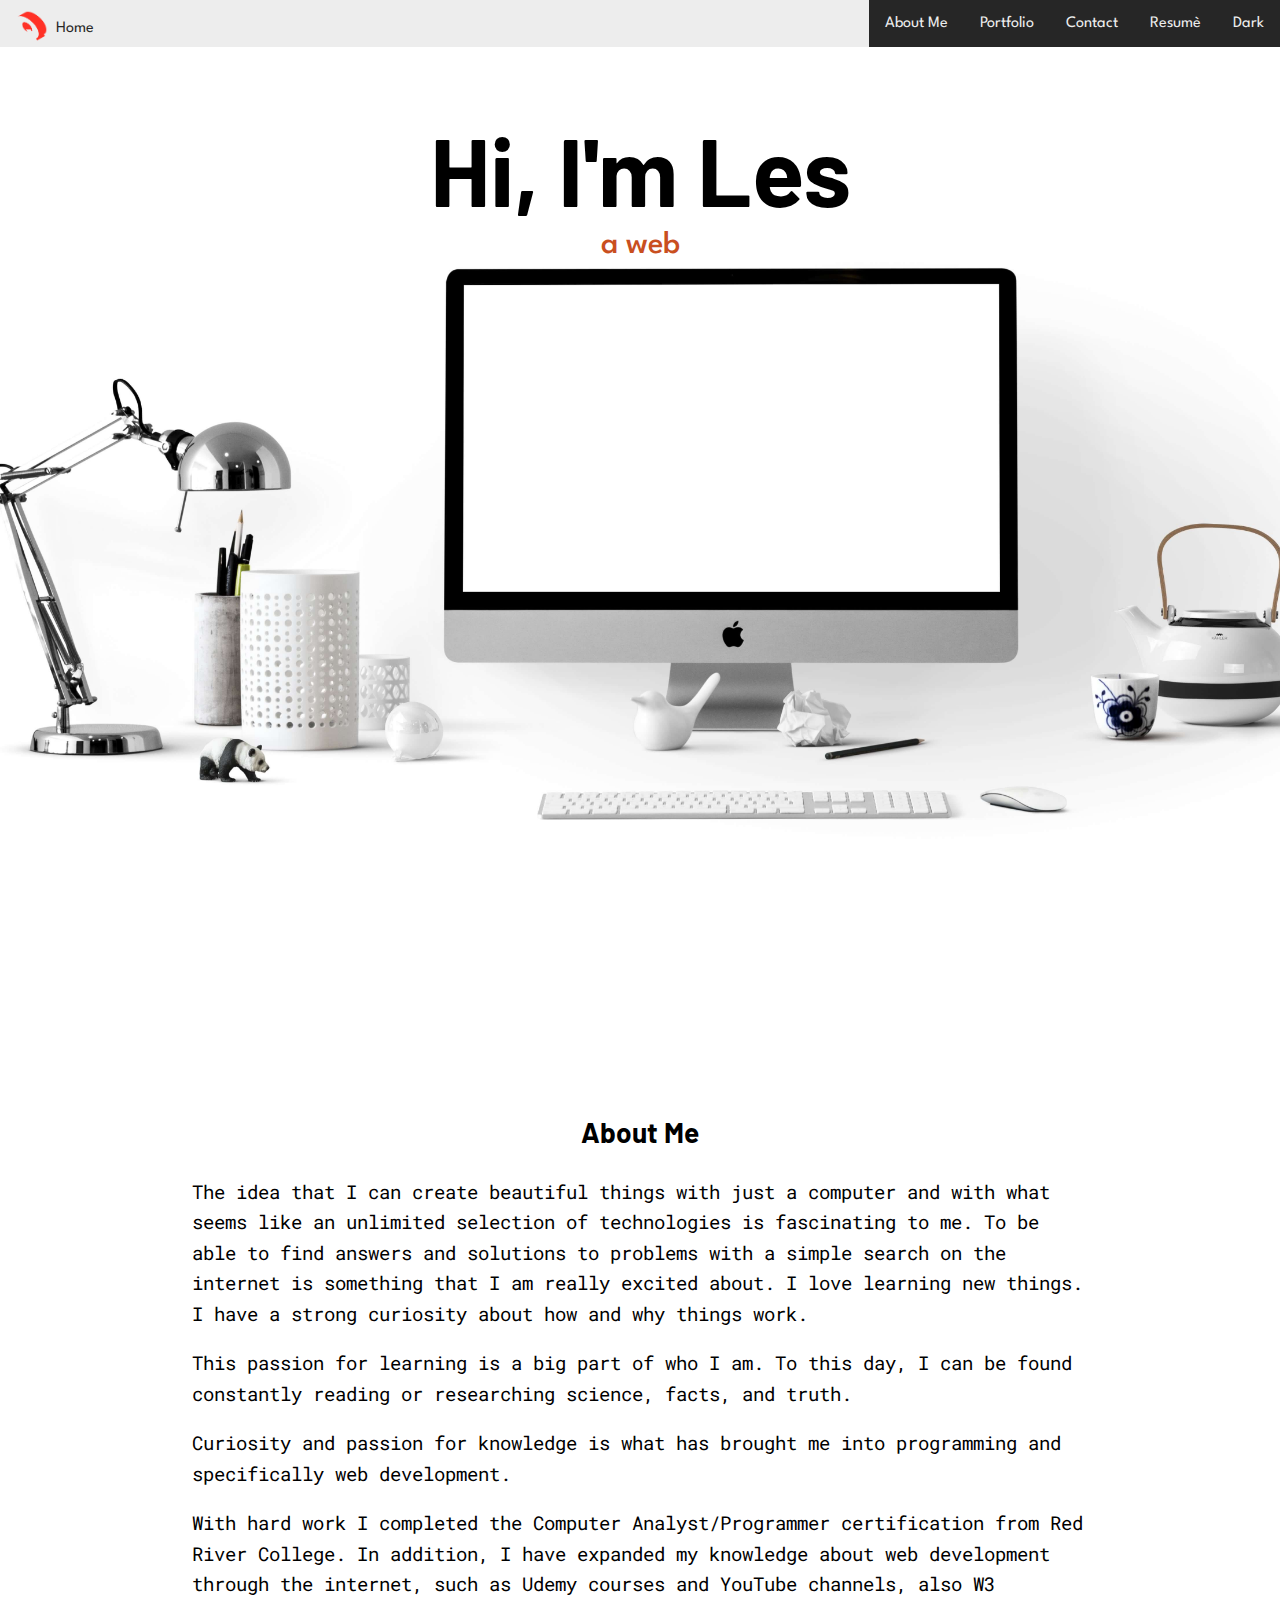
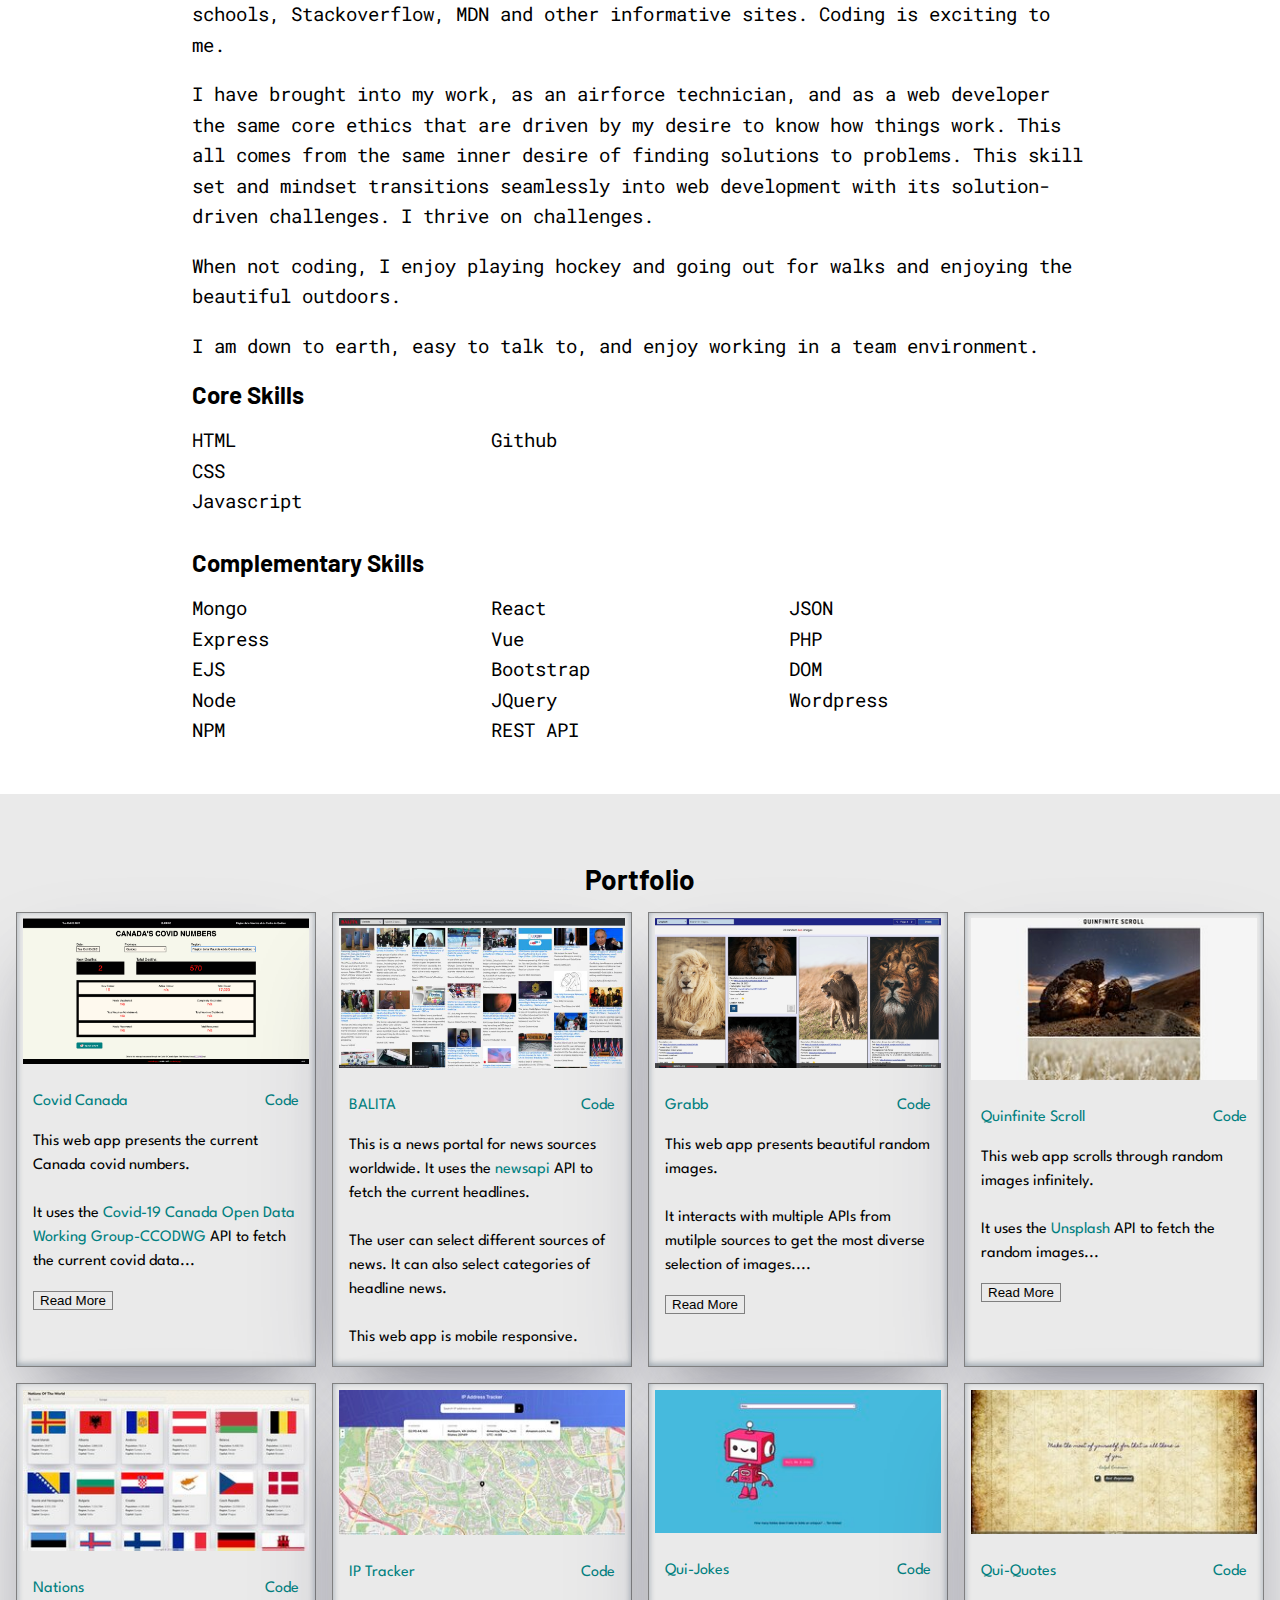
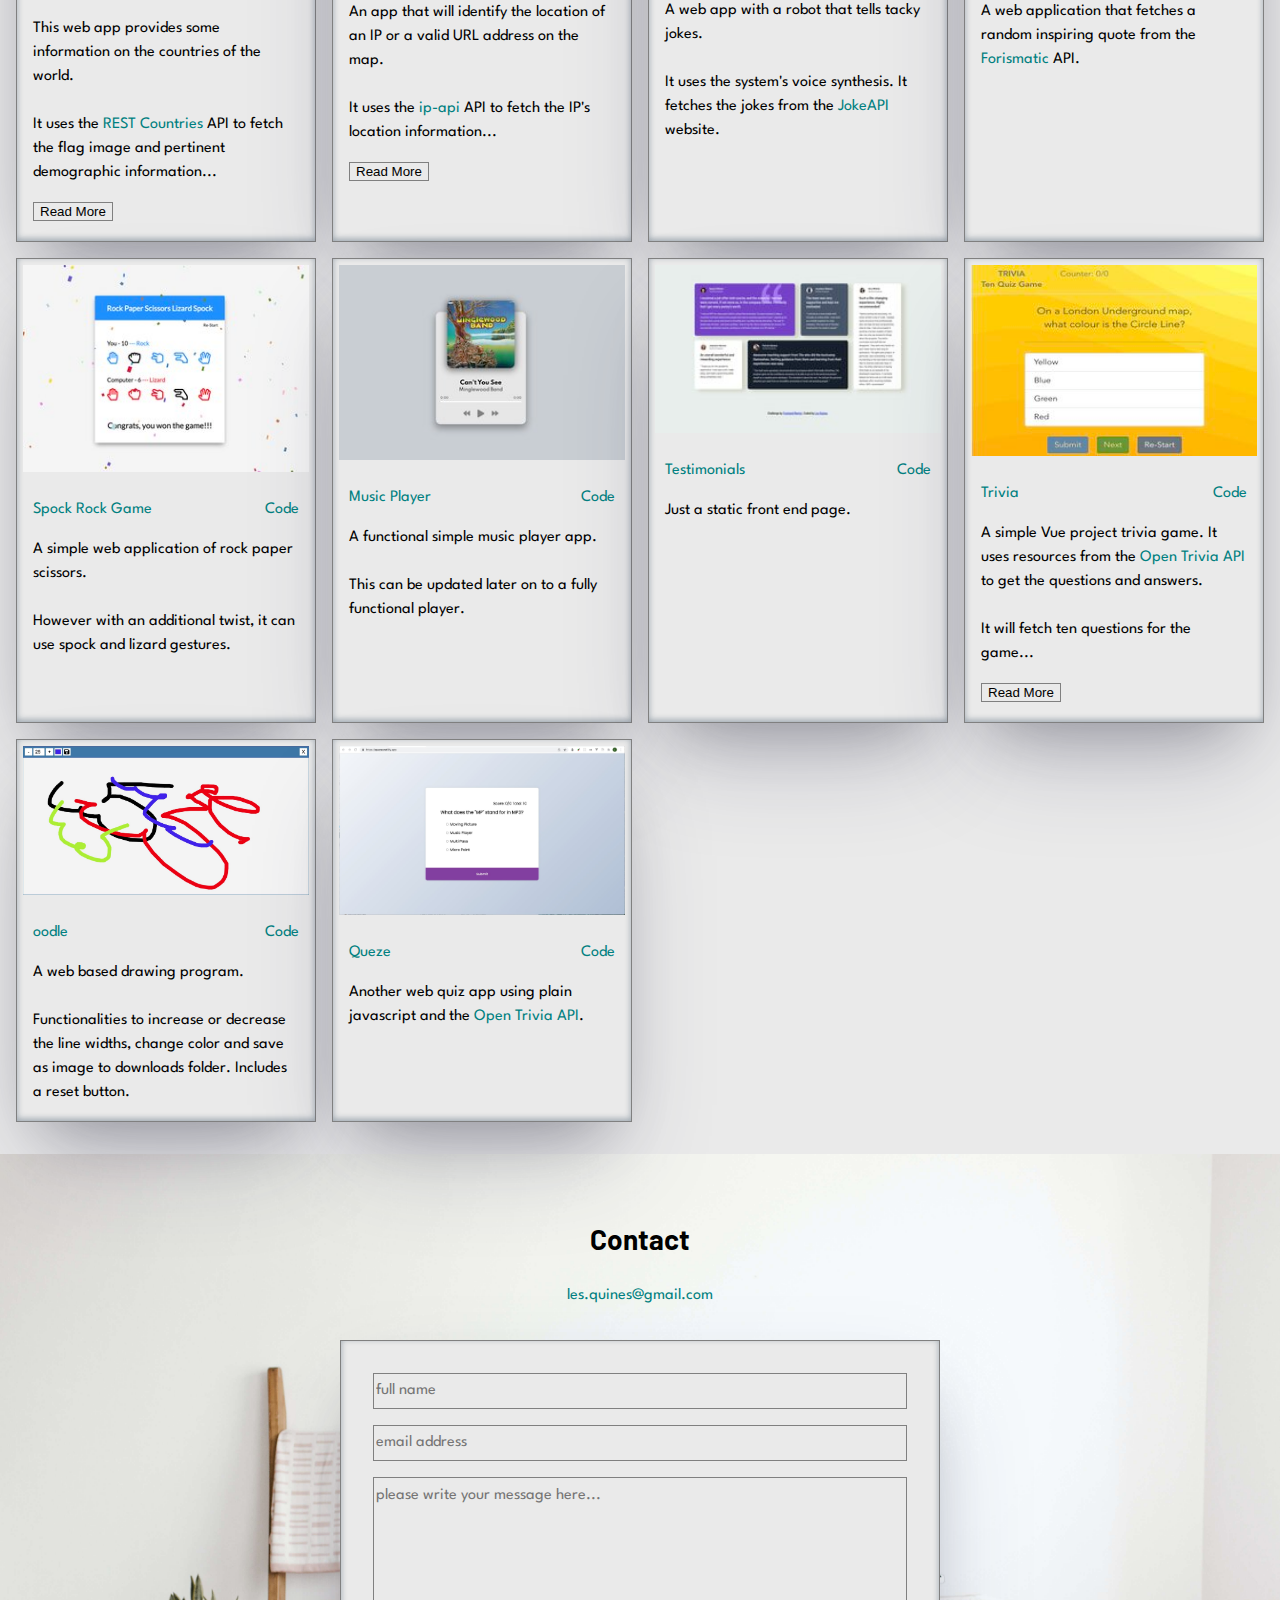
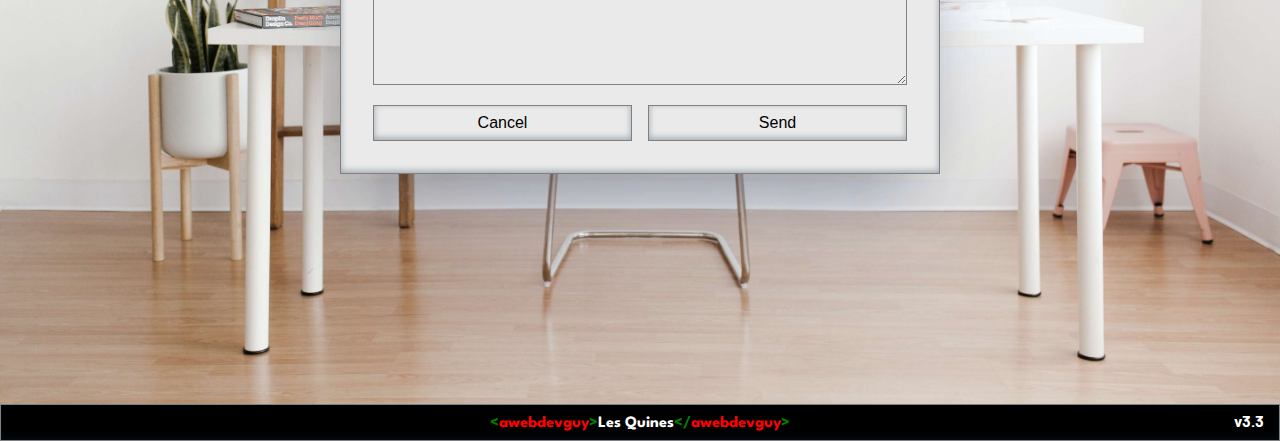
==== index.html @ b068ba43 "Update index.html" ====
<!DOCTYPE html>

<html lang="en">
  <head>
    <meta charset="utf-8">
    <meta name="viewport" content="width=device-width, initial-scale=1">

    <meta name="description" content="About me, Les Quines and my web development projects. Includes links to resume and contact info. There's an option to change themes.">
    <!-- <meta property="og:title" content="Les Quines">
    <meta property="og:type" content="website">
    <meta property="og:url" content="htts://awebdevguy.github.io"> -->
    <!-- <meta property="og:description" content="">
    <meta property="og:image" content=""> -->

    <title>Les Quines</title>
    <link rel="shortcut icon" type="image/x-icon" href="/images/favicon.ico">
    <link rel="preconnect" href="https://fonts.googleapis.com">
    <link rel="preconnect" href="https://fonts.gstatic.com" crossorigin>
    <link href="https://fonts.googleapis.com/css2?family=Barlow+Condensed:wght@100;200;300;400;500;600;700;800;900&family=Barlow+Semi+Condensed:wght@100;200;300;400;500;600;700;800;900&family=Barlow:wght@100;200;300;400;500;600;700;800;900&family=Spartan:wght@100;200;300;400;500;600;700;800;900&display=swap" rel="stylesheet">
    <link href="https://fonts.googleapis.com/css2?family=Roboto+Mono:wght@400;500;700&display=swap" rel="stylesheet">
    <!-- Load an icon library to show a hamburger menu (bars) on small screens -->
    <link rel="stylesheet" href="https://cdnjs.cloudflare.com/ajax/libs/font-awesome/4.7.0/css/font-awesome.min.css">
    <link rel="stylesheet" href="default.css">
    <script src="./theme.js" async defer></script>
  </head>
  <body>
    <nav id="header">
        <!-- <a id="home-link" href="#top" onclick="hideMenu()"><img src="./images/LogoQLargeWhiteBG.png" alt="Logo">Home</a> -->
        <a id="home-link" href="#top" onclick="hideMenu()"><img src="/images/LogoRedBGTransparent.png" alt="Logo">Home</a>

        <div id="menu">
            <a class="menu-item" href="#about" onclick="hideMenu()">About Me</a>
            <a class="menu-item" href="#portfolio" onclick="hideMenu()">Portfolio</a>
            <a class="menu-item" href="#contact" onclick="hideMenu()">Contact</a>
            <a class="menu-item" target="_blank" href="./webdev_resume.pdf" onclick="hideMenu()">Resum&egrave</a>
            <a class="menu-item" id="mode" onclick="toggleMode()">Dark</a>
        </div>

        <!-- "Hamburger menu" / "Bar icon" toggle-->
        <a id="hamburger" href="javascript:void(0);" class="icon" onclick="toggleMenu(event)"><i class="fa fa-bars"></i></a>
    </nav>

    <section class="s1" id="home">
      <div class="main-container">
        
        <div class="greeting-wrapper">
            <!-- <h1 class="s1s3-title">Hi,&#160;&#160;I'm Les Quines</h1> -->
            <h1 id="greeting1" class="title">Hi, I'm Les</h1>
            <p id="greeting2"></p>
          </div>

        <div class="intro-wrapper">

            <!-- <div class="left-column">
                <img class="profile-pic" id="profile-pic" src="images/profile_banff.jpg" alt="profile picture" onclick="changePic(this)">
                <p id="pic-text" style="text-align: center; margin-top: .5rem; font-size: .75rem;" >Banff</p>
            </div> -->

            <!-- <div class="right-column">
                <div id="preview">
                    <h3>Who I Am</h3>
                    <p>I am a veteran of the Canadian Air Force. An aircraft technician in my past life.</p>
                    <h3>What I Do</h3>
                    <p>I do beautiful websites.</p>
                </div>           
            </div> -->

        </div>
      </div>
    </section>

    <section class="s2" id="about">
      <div class="main-container">
        <div class="about-wrapper">

            <h3 class="section-title">About Me</h3>
            <div id="about-me">
                <p class="aboutme">The idea that I can create beautiful things with just a computer and with what seems like an unlimited selection of technologies is fascinating to me. To be able to find answers and solutions to problems with a simple search on the internet is something that I am really excited about. I love learning new things. I have a strong curiosity about how and why things work.</p>
                <p class="aboutme">This passion for learning is a big part of who I am. To this day, I can be found constantly reading or researching science, facts, and truth.</p>
                <p class="aboutme">Curiosity and passion for knowledge is what has brought me into programming and specifically web development.</p>
                <p class="aboutme">With hard work I completed the Computer Analyst/Programmer certification from Red River College. In addition, I have expanded my knowledge about web development through the internet, such as Udemy courses and YouTube channels, also W3 schools, Stackoverflow, MDN and other informative sites. Coding is exciting to me.</p>
                <p class="aboutme">I have brought into my work, as an airforce technician, and as a web developer the same core ethics that are driven by my desire to know how things work. This all comes from the same inner desire of finding solutions to problems. This skill set and mindset transitions seamlessly into web development with its solution-driven challenges. I thrive on challenges.</p>
                <p class="aboutme">When not coding, I enjoy playing hockey and going out for walks and enjoying the beautiful outdoors.</p>
                <p class="aboutme">I am down to earth, easy to talk to, and enjoy working in a team environment.</p>
            </div>

            <div id="competency-wrapper">
                <div id="core-skills-wrapper">
                    <h4 class="skills-title">Core Skills</h4>

                    <div id="core-skills">
                        <ul>
                            <li>HTML</li>
                            <li>CSS</li>
                            <li>Javascript</li>
                        </ul>
                        <ul>
                            <li>Github</li>
                        </ul>
                        <ul>

                        </ul>
                    </div>
                </div>

                <div id="familiarities-wrapper">
                    <h4 class="skills-title">Complementary Skills</h4>
        
                    <div id="familiarities">
                        <ul>
                            <li>Mongo</li>
                            <li>Express</li>
                            <li>EJS</li>
                            <li>Node</li>
                            <li>NPM</li>
                        </ul>
                        <ul>
                            <li>React</li>
                            <li>Vue</li>
                            <li>Bootstrap</li>
                            <li>JQuery</li>
                            <li>REST API</li>
                        </ul>
                        <ul>
                            <li>JSON</li>
                            <li>PHP</li>
                            <li>DOM</li>
                            <li>Wordpress</li>
                        </ul>
                    </div>
                </div>
            </div>

            <div class="social-links">
                
            </div>
        </div>
      </div>
    </section>

    <section class="s3" id="portfolio">
      <div class="main-container">
          <h3 style="margin-bottom: 1rem;" class="section-title s1s3-title">Portfolio</h3>
            <div id="projects-wrapper">

              <div class="project">
                <div class="image-container">
                    <a class="img-link" target="_blank" href="https://covidcanada.netlify.app/"><img class="proj-image" src="./images/covidcanada.jpg" alt="image"></a>
                </div>

                <div class="proj-title">
                    <p class="proj-name"><a target="_blank" href="https://covidcanada.netlify.app/">Covid Canada</a></p>
                    <p><a target="_blank" href="https://github.com/awebdevguy/covidcanada">Code</a></p>
                </div>
                
                <p class="proj-desc">This web app presents the current Canada covid numbers.<br><br> It uses the <a target="_blank" href="https://opencovid.ca/api/">Covid-19 Canada Open Data Working Group-CCODWG</a> API to fetch the current covid data<span id="dots0">...</span><span class="more" id="more0">.<br><br> It initially loads the summary for all of Canada. The user can then select individual provinces. And also individual health regions in those provinces.<br><br> This web app is mobile responsive.</span></p>
                <p class="proj-readmore"><button class="read-more-btn" id="btn0" onclick="readMore('0')">Read More</button></p>
              </div>

              <div class="project">
                <div class="image-container">
                    <a class="img-link" target="_blank" href="https://balita.netlify.app/"><img class="proj-image" src="./images/balita.jpg" alt="image"></a>
                </div>

                <div class="proj-title">
                    <p class="proj-name"><a target="_blank" href="https://balita.netlify.app/">BALITA</a></p>
                    <p><a target="_blank" href="https://github.com/awebdevguy/news">Code</a></p>
                </div>
                
                <p class="proj-desc">This is a news portal for news sources worldwide. It uses the <a target="_blank" href="https://newsapi.org/">newsapi</a> API to fetch the current headlines.<br><br> The user can select different sources of news. It can also select categories of headline news.<br><br> This web app is mobile responsive.</p>
              </div>

              <div class="project">
                <div class="image-container">
                    <a class="img-link" target="_blank" href="https://grabb.netlify.app/"><img class="proj-image" src="./images/ScreenGrabb.jpg" alt="image"></a>
                </div>

                <div class="proj-title">
                    <p class="proj-name"><a target="_blank" href="https://grabb.netlify.app/">Grabb</a></p>
                    <p><a target="_blank" href="https://github.com/awebdevguy/grabb">Code</a></p>
                </div>
                
                <p class="proj-desc">This web app presents beautiful random images.<br><br> It interacts with multiple APIs from mutilple sources to get the most diverse selection of images.<span id="dots1">...</span><span class="more" id="more1">.<br><br> It initially fetches a random set of images. It will take in any search criteria and presents those images. The search criteria is saved for subsequent use. It uses pagination to get additional images from the end point. It currently uses APIs from <a href="https://unsplash.com">Unsplash</a>, <a href="https://pexels.com">Pexels</a> and <a href="https://pixabay.com">Pixabay</a>.<br><br> This web app is mobile responsive.</span></p>
                <p class="proj-readmore"><button class="read-more-btn" id="btn1" onclick="readMore('1')">Read More</button></p>
              </div>

              <div class="project">
                <div class="image-container">
                    <a class="img-link" target="_blank" href="https://quinfinite.web.app/"><img class="proj-image" src="./images/ScreenQuinfinite.jpg" alt="image"></a>
                </div>

                <div class="proj-title">
                    <p class="proj-name"><a target="_blank" href="https://quinfinite.web.app/">Quinfinite Scroll</a></p>
                    <p><a target="_blank" href="https://github.com/awebdevguy/quinfinite">Code</a></p>
                </div>
                
                <p class="proj-desc">This web app scrolls through random images infinitely.<br><br> It uses the <a target="_blank" href="https://unsplash.com/">Unsplash</a> API to fetch the random images<span id="dots2">...</span><span class="more" id="more2">.<br><br> It initially loads 5 images and as you scroll down and nears the bottom of the scrollbar, an event is triggered and it will load an additional 30 images.<br><br> Again this process can continue on indefinitely.</span></p>
                <p class="proj-readmore"><button class="read-more-btn" id="btn2" onclick="readMore('2')">Read More</button></p>
                </div>

                <div class="project">
                    <div class="image-container">
                        <a class="img-link" target="_blank" href="https://awebdevguy.github.io/nations/"><img class="proj-image" src="./images/ScreenNationsLight.jpg" alt="image"></a>
                    </div>
                    
                    <div class="proj-title">
                        <p class="proj-name"><a target="_blank" href="https://awebdevguy.github.io/nations/">Nations</a></p>
                        <p><a target="_blank" href="https://github.com/awebdevguy/nations">Code</a></p>
                    </div>
                    
                    <p class="proj-desc">This web app provides some information on the countries of the world.<br><br> It uses the <a target="_blank" href="https://restcountries.com/">REST Countries</a> API to fetch the flag image and pertinent demographic information<span id="dots3">...</span><span class="more" id="more3">.<br><br> It has a dropdown selector for loading different regions of the world. It also has a search capability that scrolls up or down to an individual country.<br><br> An option for light or dark theme is available.<br><br> React was used to code this app.</span></p>
                    <p class="proj-readmore"><button class="read-more-btn" id="btn3" onclick="readMore('3')">Read More</button></p>
                </div>

                <div class="project">
                    <div class="image-container">
                        <a class="img-link" target="_blank" href="https://ip-tracker-lquines.vercel.app/"><img class="proj-image" src="./images/ScreenIpTracker.jpg" alt="image"></a>
                    </div>
                    
                    <div class="proj-title">
                        <p class="proj-name"><a target="_blank" href="https://ip-tracker-lquines.vercel.app/">IP Tracker</a></p>
                        <p><a target="_blank" href="https://github.com/awebdevguy/iptracker">Code</a></p>
                    </div>
                    
                    <p class="proj-desc">An app that will identify the location of an IP or a valid URL address on the map.<br><br> It uses the <a target="_blank" href="https://ip-api.com/">ip-api</a> API to fetch the IP's location information<span id="dots4">...</span><span class="more" id="more4">.<br><br> The IP address, location, timezone and the ISP name is shown. The <a href="https://www.openstreetmap.org/">OSM</a> API is used to fetch and pinpoint the latitude and longitude on the OSM map.</span></p>
                    <p class="proj-readmore"><button class="read-more-btn" id="btn4"
                    onclick="readMore('4')">Read More</button></p>
                </div>

                <div class="project">
                    <div class="image-container">
                        <a class="img-link" target="_blank" href="https://awebdevguy.github.io/quijokes/"><img class="proj-image" src="./images/ScreenQuijokes.jpg" alt="image"></a>
                    </div>
                    
                    <div class="proj-title">
                        <p class="proj-name"><a target="_blank" href="https://awebdevguy.github.io/quijokes/">Qui-Jokes</a></p>
                        <p><a target="_blank" href="https://github.com/awebdevguy/quijokes/">Code</a></p>
                    </div>
                    
                    <p class="proj-desc">A web app with a robot that tells tacky jokes.<br><br> It uses the system's voice synthesis. It fetches the jokes from the <a href="https://sv443.net/jokeapi/v2/">JokeAPI</a> website.</p>
                </div>

                <div class="project">
                    <div class="image-container">
                        <a class="img-link" target="_blank" href="https://qui-quotes.web.app/"><img class="proj-image" src="./images/ScreenQuiquotes.jpg" alt="image"></a>
                    </div>

                    <div class="proj-title">
                        <p class="proj-name"><a target="_blank" href="https://qui-quotes.web.app/">Qui-Quotes</a></p>
                        <p><a target="_blank" href="https://github.com/awebdevguy/quiquotes/">Code</a></p>
                    </div>
                    
                    <p class="proj-desc">A web application that fetches a random inspiring quote from the <a target="_blank" href="https://forismatic.com/en">Forismatic</a> API.</p>
                </div>

                <div class="project">
                    <div class="image-container">
                        <a class="img-link" target="_blank" href="https://awebdevguy.github.io/spock-rock-game/"><img class="proj-image" src="./images/ScreenRockPaper.jpg" alt="image"></a>
                    </div>

                    <div class="proj-title">
                        <p class="proj-name"><a target="_blank" href="https://awebdevguy.github.io/spock-rock-game/">Spock Rock Game</a></p>
                        <p><a target="_blank" href="https://github.com/awebdevguy/spock-rock-game">Code</a></p>
                    </div>
                    
                    <p class="proj-desc">A simple web application of rock paper scissors.<br><br> However with an additional twist, it can use spock and lizard gestures.
                </div>

                <div class="project">
                    <div class="image-container">
                        <a class="img-link" target="_blank" href="https://awebdevguy.github.io/musicplayer/"><img class="proj-image" src="./images/ScreenMusicplayer.jpg" alt="image"></a>
                    </div>

                    <div class="proj-title">
                        <p class="proj-name"><a target="_blank" href="https://awebdevguy.github.io/musicplayer/">Music Player</a></p>
                        <p><a target="_blank" href="https://github.com/awebdevguy/musicplayer/">Code</a></p>
                    </div>
                    
                    <p class="proj-desc">A functional simple music player app.<br><br> This can be updated later on to a fully functional player.
                </div>

                <div class="project">
                    <div class="image-container">
                        <a class="img-link" target="_blank" href="https://frontendmentor-testimonials.vercel.app/"><img class="proj-image" src="./images/ScreenTestimonials.jpg" alt="image"></a>
                    </div>

                    <div class="proj-title">
                        <p class="proj-name"><a target="_blank" href="https://frontendmentor-testimonials.vercel.app/">Testimonials</a></p>
                        <p><a target="_blank" href="https://github.com/awebdevguy/frontendmentor-testimonials/">Code</a></p>
                    </div>
                   
                    <p class="proj-desc">Just a static front end page.
                </div>

                <div class="project">
                    <div class="image-container">
                        <a class="img-link" target="_blank" href="https://awebdevguy.github.io/trivia/"><img class="proj-image" src="./images/ScreenTrivia.jpg" alt="image"></a>
                    </div>

                    <div class="proj-title">
                        <p class="proj-name"><a target="_blank" href="https://awebdevguy.github.io/trivia/">Trivia</a></p>
                        <p><a target="_blank" href="https://github.com/awebdevguy/trivia/">Code</a></p>
                    </div>
                    
                    <p class="proj-desc">A simple Vue project trivia game. It uses resources from the <a target="_blank" href="https://opentdb.com/api_config.php"> Open Trivia API</a> to get the questions and answers. <br><br> It will fetch ten questions for the game<span id="dots4">...</span><span class="more" id="more4">.  The restart button is used to reload the page to start a new game. <br><br> This is my first Vue project. Currently fetches random questions. Specific categories will be added in the future.</span></p>
                    <p class="proj-readmore"><button class="read-more-btn" id="btn4"
                    onclick="readMore('4')">Read More</button></p>
                </div>

                <div class="project">
                  <div class="image-container">
                      <a class="img-link" target="_blank" href="https://oodle.netlify.app/"><img class="proj-image" src="./images/ScreenOodle.jpg" alt="image"></a>
                  </div>

                  <div class="proj-title">
                      <p class="proj-name"><a target="_blank" href="https://oodle.netlify.app/">oodle</a></p>
                      <p><a target="_blank" href="https://github.com/awebdevguy/drawing/">Code</a></p>
                  </div>
                  
                  <p class="proj-desc">A web based  drawing program. <br><br>
                    Functionalities to increase or decrease the line widths, change color and save as image to downloads folder. Includes a reset button.</p>
              </div>

              <div class="project">
                <div class="image-container">
                    <a class="img-link" target="_blank" href="https://queze.netlify.app/"><img class="proj-image" src="./images/ScreenQueze.jpg" alt="image"></a>
                </div>

                <div class="proj-title">
                    <p class="proj-name"><a target="_blank" href="https://queze.netlify.app/">Queze</a></p>
                    <p><a target="_blank" href="https://github.com/awebdevguy/quiz/">Code</a></p>
                </div>
                
                <p class="proj-desc">Another web quiz app using plain javascript and the <a target="_blank" href="https://opentdb.com/">Open Trivia API</a>.</p>
            </div>
          </div>
      </div>
    </section>

    <section class="s4" id="contact">
        <div class="main-container">
            <h3 id="contact-title" class="section-title">Contact</h3>
            <div id="email-link-container">
                <p style="text-align: center; margin: 0;"><a id="email-link" href="mailto:les.quines@gmail.com?subject=Contact Requested">les.quines@gmail.com</a></p>
            </div>

            <!-- Using https://formsubmit.co to send contact email back to me -->
            <form id="contact-form" action="f758328fee5823c9d9bf4a42be9495d4" method="POST">
              <input type="hidden" name="_subject" value="Contact Submission!">
              <input type="hidden" name="_autoresponse" value="Thank you for contacting me. I will respond to your request shortly.">
              <input type="hidden" name="_next" value="https://awebdevguy.github.io/thanks.html">
                <input id="name" class="input-field" type="text" name="name" required placeholder="full name">
                <input id="email" class="input-field" type="email" name="email" required placeholder="email address">
                <textarea id="message" class="input-field" type="text" name="message" required placeholder="please write your message here..."></textarea>
                <div id="btn-wrapper">
                    <button class="contact-btn" id="cancel-btn" type="button" onclick="resetContactForm()">Cancel</button>
                    <button class="contact-btn" id="submit-btn" type="submit">Send</button>
                </div>
            </form>
        </div>
    </section>

    <footer><h6 id="footer"><a id="footer-link" target="_blank" href="https://github.com/awebdevguy"><mark class="green">&lt;</mark><mark class="red">awebdevguy</mark><mark class="green">&gt;</mark><mark class="white">Les Quines</mark><mark class="green">&lt;/</mark><mark class="red">awebdevguy</mark><mark class="green">&gt;</mark></a><mark id="version" class="white">v3.3</mark></h6></footer>
    
    <script src="./functions.js"></script>
    <script>
        // prevents form resubmition on page refresh.
        if ( window.history.replaceState ) {
          window.history.replaceState( null, null, window.location.href );
        }
    </script>
  </body>
</html>
---- default.css ----
:root {
    --mainColor: #eaeaea;
    --secondaryColor: #fff;

    --mainText: black;
    --secondaryText: #4b5156;

    --emailAddressColor: teal;
    --linkColor: teal;

    --boxBGColor: #eaeaea;

    --box-shadow: rgba(50, 50, 93, 0.25) 0px 50px 100px -20px, rgba(0, 0, 0, 0.3) 0px 30px 60px -30px, rgba(10, 37, 64, 0.35) 0px -2px 6px 0px inset;
    --border: 1px solid gray;
    --background1: var(--mainColor);
    --background2: var(--secondaryColor);

    --s1s3-title-color: black;
    --headTextColor: var(--mainColor);
    --headFootBGColor: black;
    --headHoverColor: var(--background1);
    --headHoverTextColor: black;

    --s4-background: url('/images/pexels-office.jpg');
}

.dark-mode {
    --mainText: var(--mainColor);

    --emailAddressColor: rgb(240, 243, 46);
    --linkColor: rgb(240, 243, 46);

    --boxBGColor: black;
    --boxTextColor: var(--mainColor);

    --box-shadow: none;
    --border-radius: none;
    --border: 1px solid #c1c1c1;
    --background1: url("./images/Slanted-Gradient.svg");
    --background2: url("./images/Slanted-Gradient.svg");

    --s1s3-title-color: var(--mainColor);
    --headTextColor: var(--mainColor);
    --headHoverColor: rgb(159, 0, 10);
    --headHoverTextColor: var(--mainColor);

    --s4-background: var(--background1);
}

.bright-mode {
    --mainColor: #eaeaea;
    --secondaryColor: #fff;

    --mainText: black;
    --secondaryText: #4b5156;

    --emailAddressColor: teal;
    --linkColor: teal;

    --boxBGColor: transparent;
    --boxTextColor: black;

    --box-shadow: rgba(50, 50, 93, 0.25) 0px 50px 100px -20px, rgba(0, 0, 0, 0.3) 0px 30px 60px -30px, rgba(10, 37, 64, 0.35) 0px -2px 6px 0px inset;
    --border: 1px solid gray;
    --background1: url("./images/Liquid-Cheese.svg");
    --background2: url("./images/Liquid-Cheese.svg");

    --s1s3-title-color: black;
    --headTextColor: var(--mainColor);
    --headFootBGColor: black;
    --headHoverColor: rgb(255, 187, 44);
    --headHoverTextColor: black;
}

* {
    box-sizing: border-box;
}

body {
    width: 100%;
    padding: 0;
    margin: 0;
    background: var(--background);
    background-size: cover;
}

a,
p,
/* li, */
span,
label,
input,
textarea {
    color: var(--mainText);
    font-family: 'Spartan', sans-serif;
}

p {
    font-weight: 400;
    line-height: 1.5rem;
    /* padding-bottom: 1rem; */
}

.title {
  color: var(--mainText);
  font-family: 'Barlow', sans-serif;
  /* position: absolute; */
  /* top: 50%; */
  margin: auto;
  padding-top: 3rem;
  /* font-size: 4rem; */
}

h2,
h3,
h4,
h5,
h6,
strong {
    color: var(--mainText);
    font-family: 'Barlow', sans-serif;
}

a {
    text-decoration: none;
    color: var(--linkColor);
}

ul {
    list-style: none;
}

h1 {
    font-size: 56px;
}

h2 {
    font-size: 36px;
}

h3 {
    font-size: 28px;
}

h4 {
    font-size: 24px;
}

h5 {
    font-size: 20px;
}

h6 {
    font-size: 16px;
}

/* Style the navigation menu */
#header {
    overflow:hidden;
    background-color: var(--headFootBGColor);
    position: sticky;
    top: 0;
    z-index: 10;
    opacity: 0.85;
    /* border: var(--border); */
    /* box-shadow: var(--box-shadow); */
}

#header img {
    border: none;
    height: 2rem;
    padding: 0 .5rem 0 1rem;
    position: relative;
    top: 10px;
}

#header #home-link {
    flex-grow: 1;
    padding: 0;
}
  
/* Style navigation menu links */
#header a {
    color: var(--mainColor);
    padding: 1rem;
    text-decoration: none;
    font-size: 1rem;
    display: block;
}

/* Style the hamburger menu */
#header a.icon {
    display: block;
    position: absolute;
    right: 0;
    top: 0;
}

/* Add a background color on mouse-over */
#header a:hover {
    background-color: var(--headHoverColor);
    color: var(--headHoverTextColor);
    cursor: pointer;

}

#home {
    background: url('/images/pexels-desk.jpg');
    background-repeat: no-repeat;
    background-size: cover;
    /* background-position: center center; */
    height: 1000px;
}

.s3 {
    background: var(--background1);
}

/* .s2, .s4 {
    background: var(--background2);
} */

.s2 {
  background: var(--background2);
}

.s4 {

  /* background: url('/images/pexels-office.jpg'); */
  background: var(--s4-background);
  background-repeat: no-repeat;
  background-size: cover;
  /* background-position: center center; */
  height: 850px;
}

.s1, .s2, .s3, .s4 {
    background-repeat: no-repeat;
    background-size: inherit;
    /* padding: 5% 15%; */
    padding: 1rem 0 2rem 0;
}

.s1s3-title, .section-title, .skills-title {
    color: var(--s1s3-title-color);
}

.greeting-wrapper .s1s3-title {
    margin: 0;
}

.section-title{
    text-align: center;
    padding-top: 1.5rem;
}

.main-container {
  width: 100vw;
    /* width: 1200px; */
    height: auto;
    /* height: 100%; */
    margin: auto;
}

.greeting-wrapper {
    display: grid;
    text-align: center;
    align-content: center;
}

#greeting1 {
  font-size: 6rem;
}

#greeting2 {
  margin-top: .5rem;
  font-size: 2rem;
  font-weight: 500;
  color: rgb(201, 79, 31);
}

.about-wrapper {
    padding: 0 15%;
  }
  
  .aboutme, li {
    font-family: 'Roboto Mono', 'sans-serif';
    font-size: 1.2rem;
    font-weight: 400;
    line-height: 1.9rem;
}

.skills-title {
    margin: 0;
    text-align: left;
}

#core-skills-wrapper{
    grid-area: core-skills-wrapper;
}

#core-skills-wrapper ul {
    padding: 0 0 1rem;
}

#familiarities-wrapper{
    grid-area: familiarities-wrapper;
}

#familiarities-wrapper ul{
    padding: 0;
}

#core-skills, #familiarities{
    display: grid;
    grid-template-columns: repeat(auto-fit, minmax(150px, 1fr));
    background-color: transparent;
    border-radius: var(--border-radius);
    line-height: 2rem;
    padding: 1rem 0;
}

#core-skills ul, #familiarities ul {
    margin: 0;
}

#projects-wrapper {
    display: grid;
    /* grid-template-columns: repeat(auto-fit, minmax(280px, 385px)); */
    grid-template-columns: repeat(auto-fit, minmax(280px, 1fr));
    justify-content: center;
    grid-gap: 1rem;
    padding: 0 1rem;
}

.project {
    /* margin: 1rem; */
    border-radius: var(--border-radius);
    box-shadow: var(--box-shadow);
    border: var(--border);
    background-color: var(--boxBGColor);
}

.image-container {
    /* height: 240px; */
    width: 96%;
    margin: 2%;
}

.img-link {
    width: 100%;
    height: 100%;
}

.proj-image {
    width: 100%;
    /* height: 240px; */
    margin: auto;
    object-fit: contain;
    border-top-right-radius: var(--border-radius);
    border-top-left-radius: var(--border-radius);
    border-bottom-right-radius: var(--border-radius);
    border-bottom-left-radius: var(--border-radius);
    border: 0;
}

.proj-title {
    display: flex;
    justify-content: space-between;
    padding: 0 1em;
}

.proj-desc{
    color: var(--boxTextColor);
    padding: 0 1em 1em 1em;
    margin: 0;
}

.proj-readmore{
    padding: 0 1em 1em 1em;
    margin: 0;
}

.more {
    display: none;
}

.read-more-btn {
    color: var(--boxTextColor);
    background-color: var(--boxBGColor);
    border-width: 1px;
    border: var(--border);
    border-radius: var(--border-radius);
}

.read-more-btn:hover {
    border-width: 2px;
    cursor: pointer;
}

/* #contact-title {
  color: var(--s4-title-color);
} */

#email-link {
    color: var(--emailAddressColor);
    /* color: var(--s4-link-color); */
}

#contact-form{
    max-width: 600px;
    display: block;
    margin: 2em auto;
    padding: 2em;
    background-color: var(--boxBGColor);
    border: var(--border);
    box-shadow: var(--box-shadow);
    border-radius: var(--border-radius);
    /* opacity: 0.8; */
}

.input-field{
    width: 100%;
    margin-bottom: 1em;
    background-color: var(--boxBGColor);
    border: var(--border);
    font-size: 1em;
    line-height: 2em;
}

#contact-form label{
    line-height: 1.5em;
}

#contact-form textarea{
    height: 13em;
}

#btn-wrapper {
    display: flex;
}

.contact-btn {
    line-height: 2rem;
    background-color: transparent;
    color: var(--boxTextColor);
    width: 100%;
    border: var(--border);
    border-radius: var(--border-radius);
    box-shadow: var(--box-shadow);
    font-size: 1em;
}

.contact-btn:hover {
    border-width: 2px ;
    cursor: pointer;
}

.contact-btn:active {
    transform: translateY(4px);
}

#cancel-btn {
    margin-right: .5em;
}

#submit-btn {
    margin-left: .5em;
}

footer h6 {
    line-height: 2em;
    position: static;
    bottom: 0;
    width: 100%;
    background-color: var(--headFootBGColor);
    margin: 0;
    text-align: center;
    border-bottom-left-radius: var(--border-radius);
    border-bottom-right-radius: var(--border-radius);
    border: var(--border);
    box-shadow: var(--box-shadow);
}

mark.red {
    color:red;
    background: none;
}

mark.white {
    color:#fff;
    background: none;
}

mark.green {
    color: green;
    background: none;
}

#version {
  position: absolute;
  right: 1rem;
}

@media screen and (max-width: 1200px) {

    .main-container {
        width: 98%;
    }
}

@media screen and (max-width: 800px) {

    #header img {
        padding-left: 1rem;
        top: 7px;
    }

    #header #home-link {
        /* width: 80%; */
        padding-bottom: .5rem;
    }
    
    #header, #menu {
        display: block;
    }

    .menu-item {
        flex-grow: 1;
    }

    .right-column, #preview {
        padding: 0;
    }

    .intro-wrapper{
        display: block;
        grid-template-columns: 1fr;
        grid-template-areas:
            'left-column'
            'right-column';
    }

    #competency-wrapper{
        grid-template-columns: 1fr;
        grid-template-areas:
            'core-skills-wrapper'
            'familiarities-wrapper';
    }

    #core-skills-wrapper, #familiarities-wrapper {
        margin: 0;
    }

    #version {
        display: none;
    }
}

@media screen and (max-width: 400px) {

    .title {
      padding-top: 0;
      font-size: 3rem;
    }

    .s1, .s2, .s3, .s4 {
        padding: 2rem 1rem 1rem;
    }

    .s1, .s4 {
      height: auto;
    }

    .about-wrapper {
        padding: 0;
    }

    .project {
      margin: .5rem 0;
    }

    #contact-form {
        margin-top: 1rem;
        padding: 1rem;
    }
}
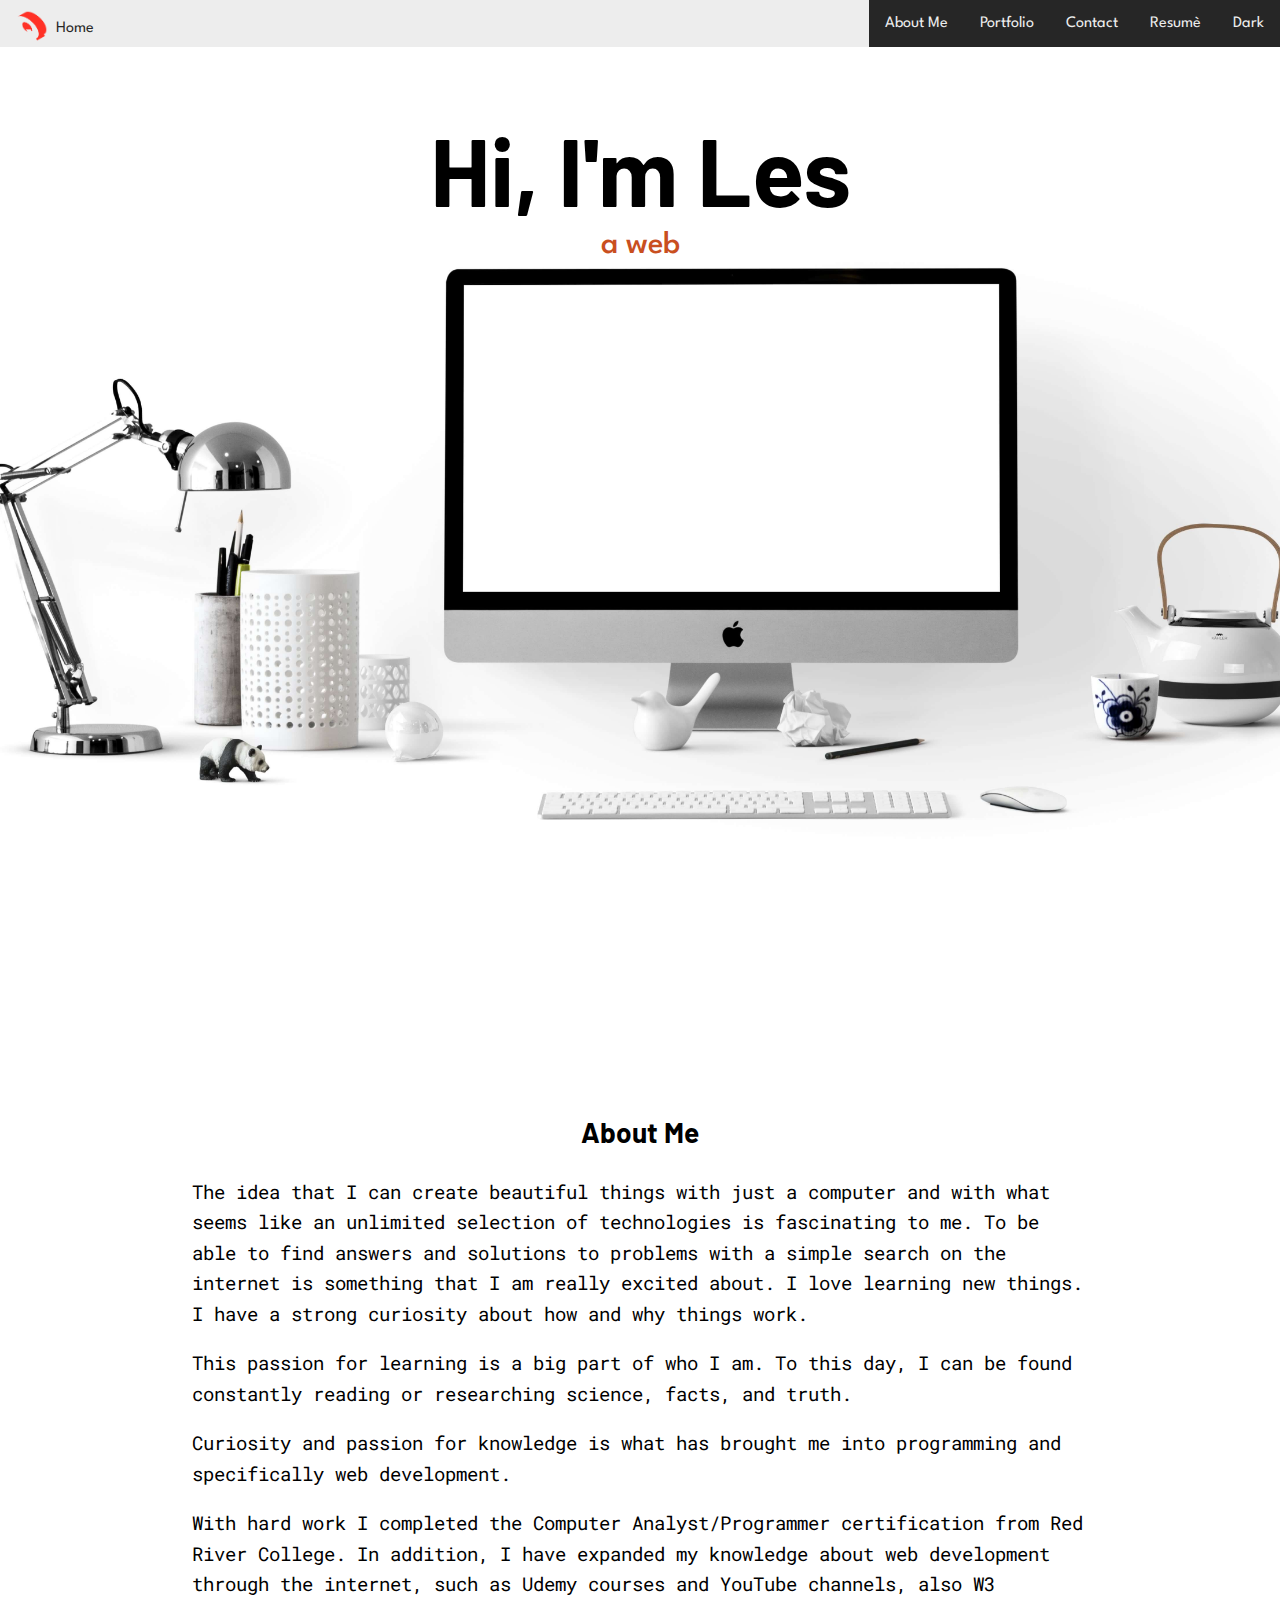
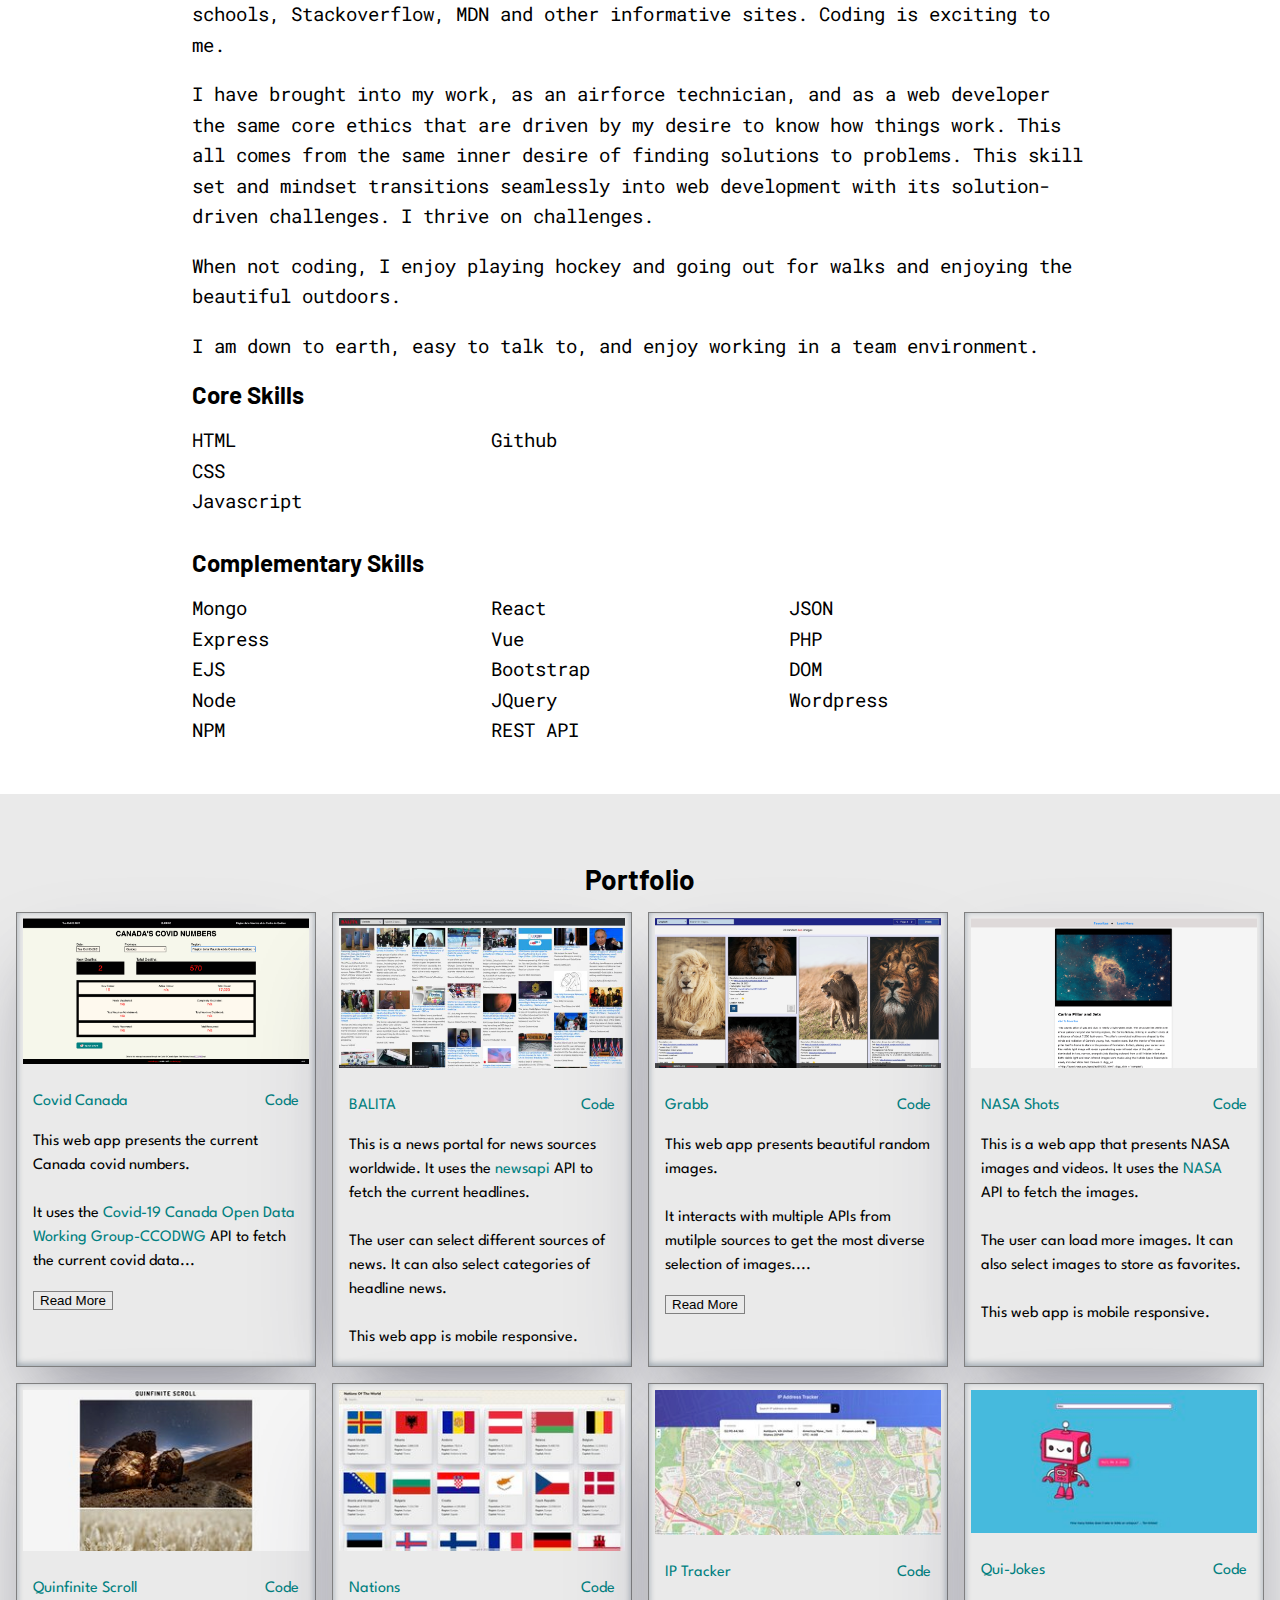
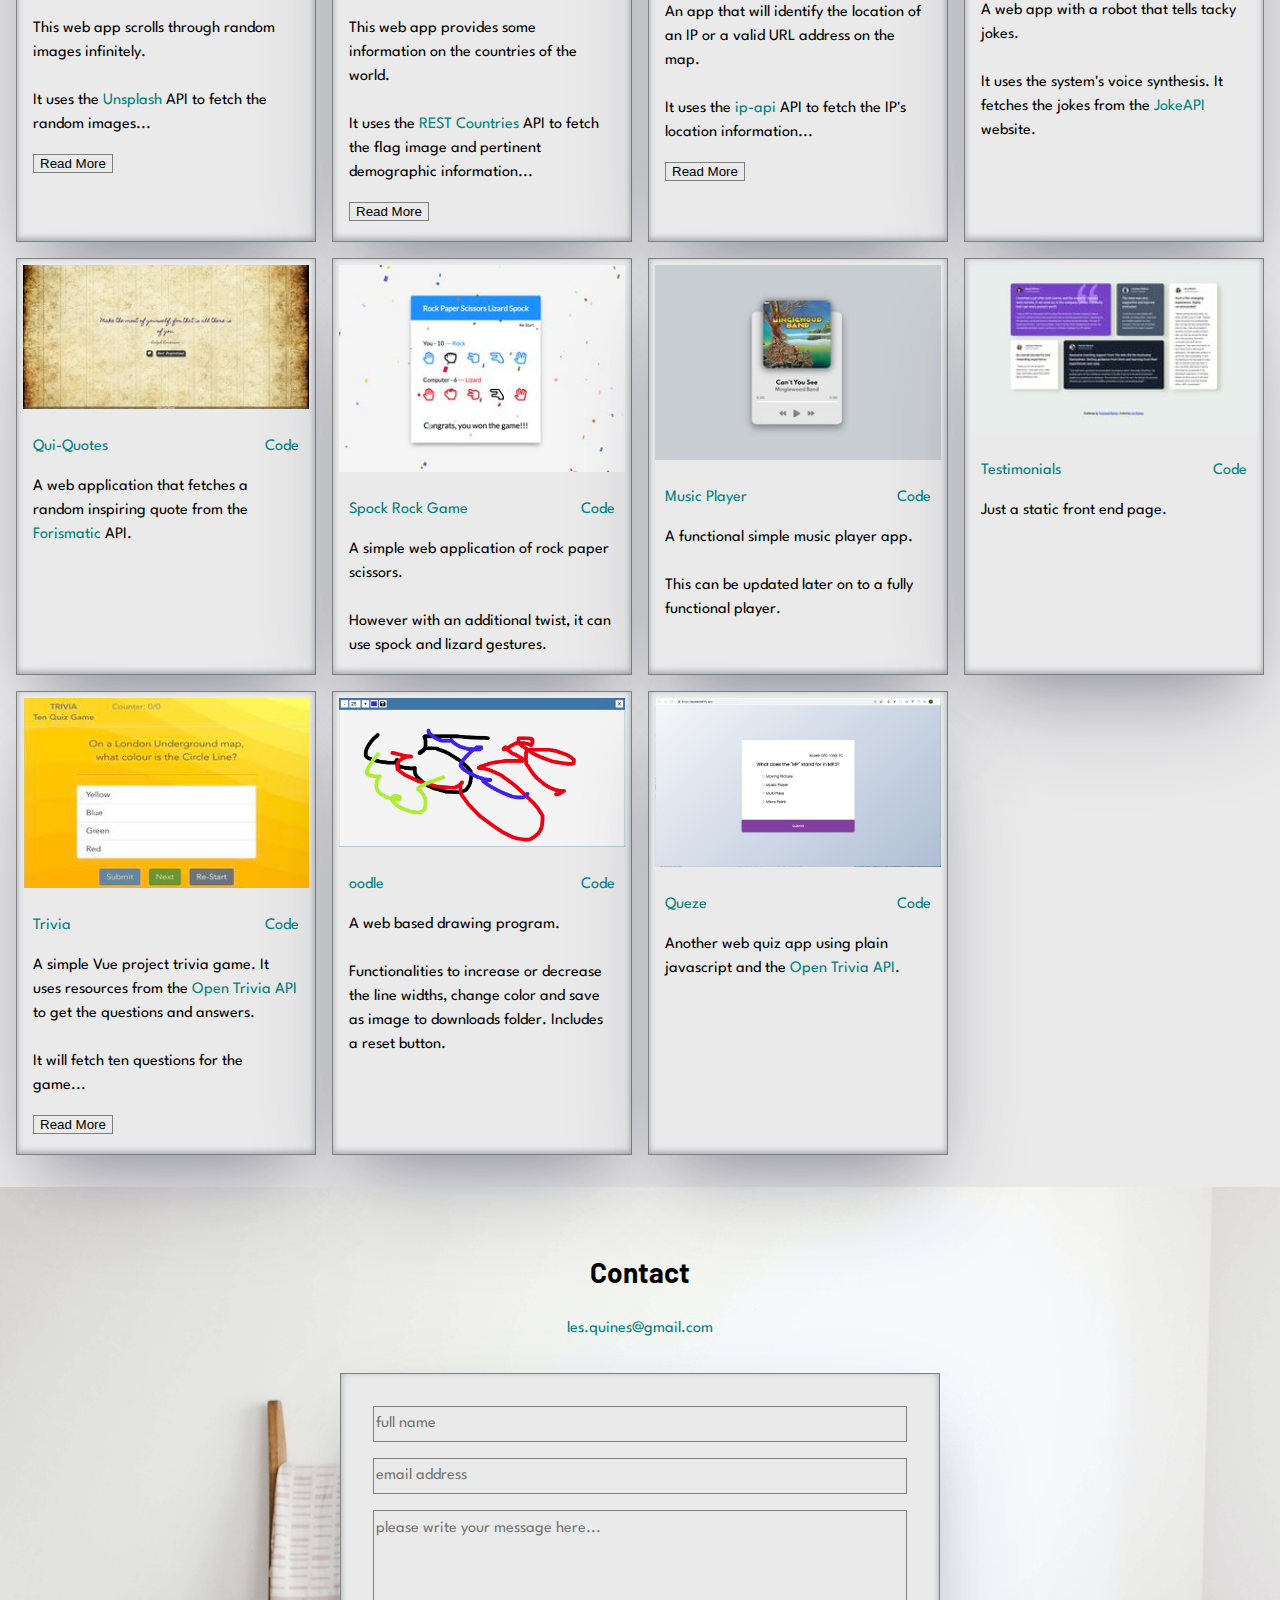
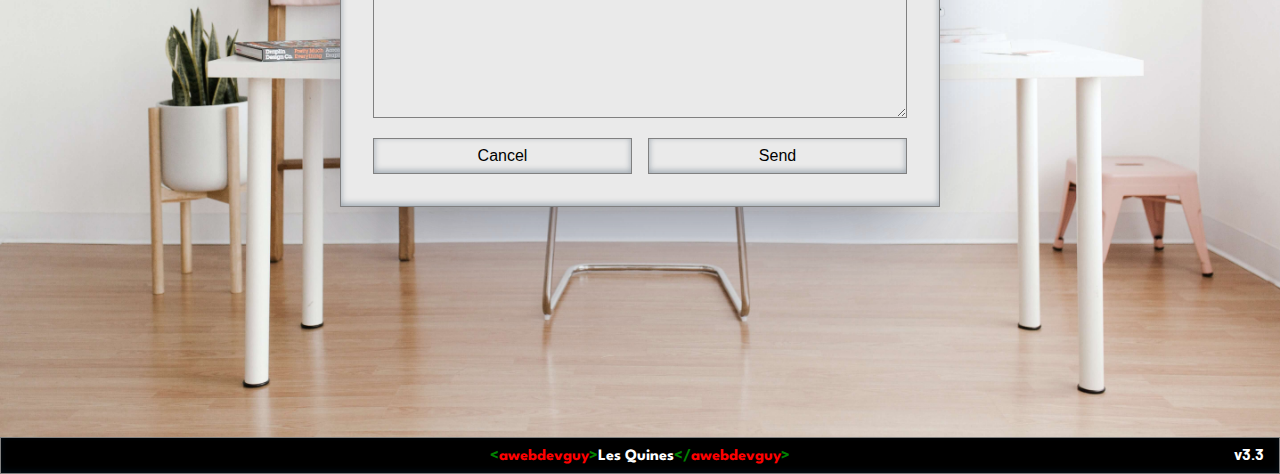
==== commit 51e9fcf4: "add nasashots in projects" ====
--- a/index.html
+++ b/index.html
@@ -186,6 +186,19 @@
 
               <div class="project">
                 <div class="image-container">
+                    <a class="img-link" target="_blank" href="https://nasashots.netlify.app/"><img class="proj-image" src="./images/ScreenNasaShots.png" alt="image"></a>
+                </div>
+
+                <div class="proj-title">
+                    <p class="proj-name"><a target="_blank" href="https://nasashots.netlify.app/">NASA Shots</a></p>
+                    <p><a target="_blank" href="https://github.com/awebdevguy/nasa_apod">Code</a></p>
+                </div>
+                
+                <p class="proj-desc">This is a web app that presents NASA images and videos. It uses the <a target="_blank" href="https://api.nasa.gov/">NASA</a> API to fetch the images.<br><br> The user can load more images. It can also select images to store as favorites.<br><br> This web app is mobile responsive.</p>
+              </div>
+
+              <div class="project">
+                <div class="image-container">
                     <a class="img-link" target="_blank" href="https://quinfinite.web.app/"><img class="proj-image" src="./images/ScreenQuinfinite.jpg" alt="image"></a>
                 </div>
 
@@ -345,10 +358,10 @@
             </div>
 
             <!-- Using https://formsubmit.co to send contact email back to me -->
-            <form id="contact-form" action="f758328fee5823c9d9bf4a42be9495d4" method="POST">
+            <form id="contact-form" action="https://formsubmit.co/f758328fee5823c9d9bf4a42be9495d4" method="POST">
               <input type="hidden" name="_subject" value="Contact Submission!">
               <input type="hidden" name="_autoresponse" value="Thank you for contacting me. I will respond to your request shortly.">
-              <input type="hidden" name="_next" value="https://awebdevguy.github.io/thanks.html">
+              <input type="hidden" name="_next" value="https://awebdevguy.github.io/pages/thanks.html">
                 <input id="name" class="input-field" type="text" name="name" required placeholder="full name">
                 <input id="email" class="input-field" type="email" name="email" required placeholder="email address">
                 <textarea id="message" class="input-field" type="text" name="message" required placeholder="please write your message here..."></textarea>
